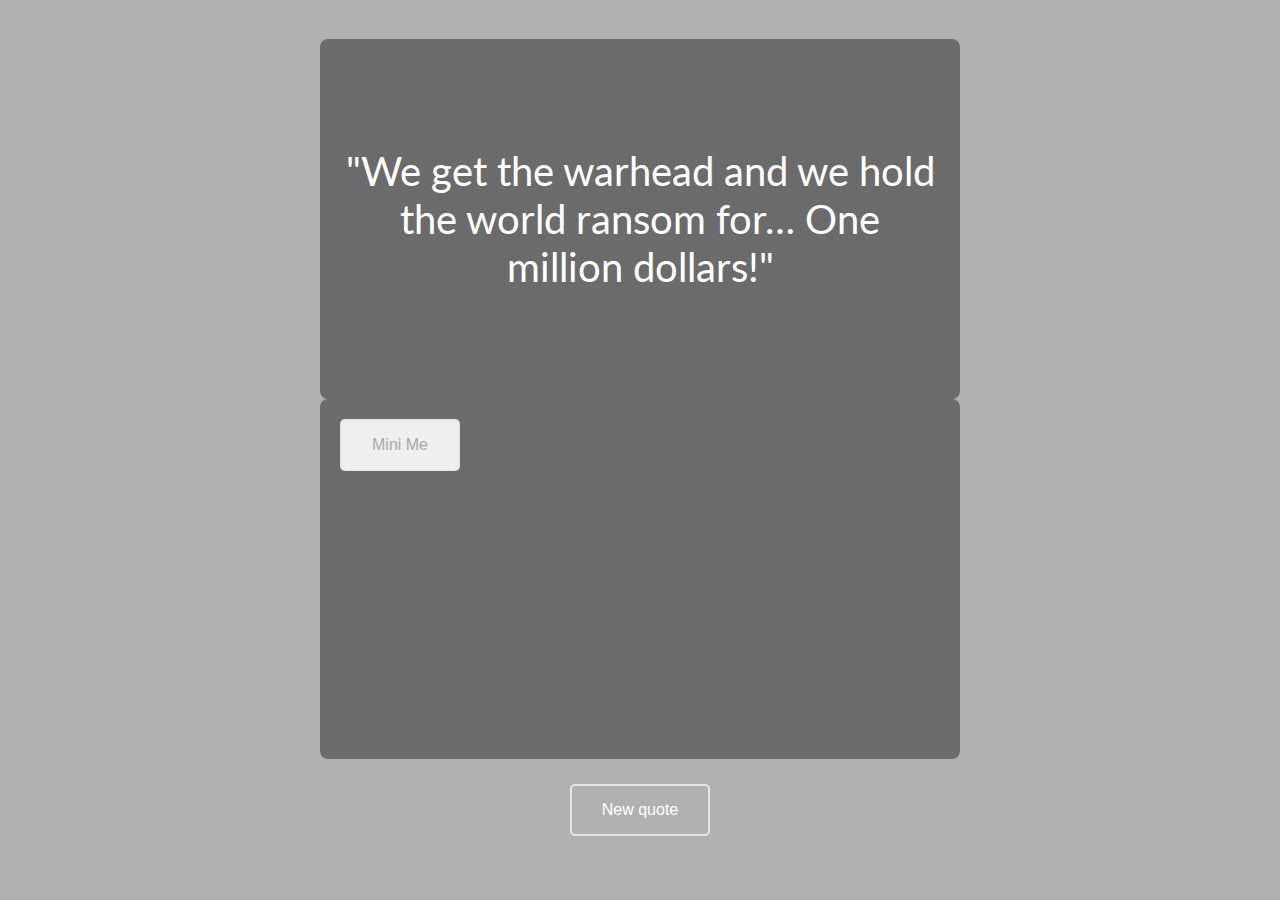
==== gamepage.html @ ead1712b "progress" ====
<!DOCTYPE html>
<html lang="en">
  <head>
    <meta charset="UTF-8" />
    <meta name="viewport" content="width=device-width, initial-scale=1.0" />
    <meta http-equiv="X-UA-Compatible" content="ie=edge" />
    <title>Who said it?</title>
    <link rel="stylesheet" href="style.css" />
  </head>
  <body>
    <div class="gamepage">
      <div class="top-container">
        <p class="insert-quote">
          <!-- "Greater good?’ I am your wife! I’m the greatest good you’re ever
          gonna get!" -->
        </p>
      </div>
      <div class="bottom-container"></div>
      <button onclick="randomQuote(quotes)" class="btn">
        New quote
      </button>
    </div>

    <script src="./data.js"></script>
    <script src="./main.js"></script>
  </body>
</html>
---- style.css ----
@import url("https://fonts.googleapis.com/css?family=Lato:400,700&display=swap");
@import url("https://fonts.googleapis.com/css?family=Cinzel:400,700&display=swap");

/* 
font-family: 'Lato', sans-serif;
font-family: 'Cinzel', serif;

*/

body {
  margin: 0;
  padding: 0;
  box-sizing: border-box;
  font-family: "Lato", sans-serif;
}

.homepage {
  background: linear-gradient(rgba(62, 60, 60, 0.4), rgba(62, 60, 60, 0.4)),
    url("https://images.unsplash.com/photo-1452451312475-5055e48f74cb?ixlib=rb-1.2.1&ixid=eyJhcHBfaWQiOjEyMDd9&auto=format&fit=crop&w=1267&q=80");
  /* background-image: url("https://images.unsplash.com/photo-1457369804613-52c61a468e7d?ixlib=rb-1.2.1&ixid=eyJhcHBfaWQiOjEyMDd9&auto=format&fit=crop&w=2250&q=80"); */
  /* background-repeat: no-repeat; */
  background-size: cover;
  width: 100vw;
  height: 100vh;
  display: flex;
  flex-direction: column;
  justify-content: center;
  align-items: center;
}

.homepage h1 {
  font-family: "Cinzel", serif;
  text-shadow: 0.2em 0.2em 0.2em rgba(0, 0, 0, 0.2);
  color: white;
  font-size: 100px;
  font-weight: 700;
  margin: 0;
}

.homepage p {
  text-align: center;
  font-size: 30px;
  color: white;
  font-family: "Lato", sans-serif;
  font-weight: 400;
  margin: 0;
}

.btn {
  border-radius: 5px;
  border: 2px solid #e7e7e7;
  color: white;
  padding: 15px 30px;
  text-align: center;
  display: inline-block;
  font-size: 16px;
  margin: 25px;
  -webkit-transition-duration: 0.4s;
  transition-duration: 0.4s;
  cursor: pointer;
  background: none;
}

.btn:hover {
  background-color: #e7e7e7;
}

.btn a:hover {
  color: darkgray;
}

.btn a {
  text-decoration: none;
  color: white;
}

.gamepage {
  background: linear-gradient(rgba(62, 60, 60, 0.4), rgba(62, 60, 60, 0.4)),
    url("https://images.unsplash.com/photo-1457369804613-52c61a468e7d?ixlib=rb-1.2.1&ixid=eyJhcHBfaWQiOjEyMDd9&auto=format&fit=crop&w=2250&q=80");
  background-size: cover;
  width: 100vw;
  height: 100vh;
  display: flex;
  flex-direction: column;
  justify-content: center;
  align-items: center;
}

.top-container {
  background-color: rgba(62, 60, 60, 0.6);
  width: 50vw;
  height: 40vh;
  border-radius: 8px;
  display: flex;
  justify-content: center;
  align-items: center;
  color: white;
}

.bottom-container {
  background-color: rgba(62, 60, 60, 0.6);
  width: 50vw;
  height: 40vh;
  border-radius: 8px;
}

.insert-quote {
  font-size: 40px;
  text-align: center;
  margin: 25px;
}

.bottom-container button {
  border-radius: 5px;
  border: 2px solid #e7e7e7;
  color: darkgrey;
  padding: 15px 30px;
  text-align: center;
  display: inline-block;
  font-size: 16px;
  margin: 20px;
  transition-duration: 0.4s;
  cursor: pointer;
}
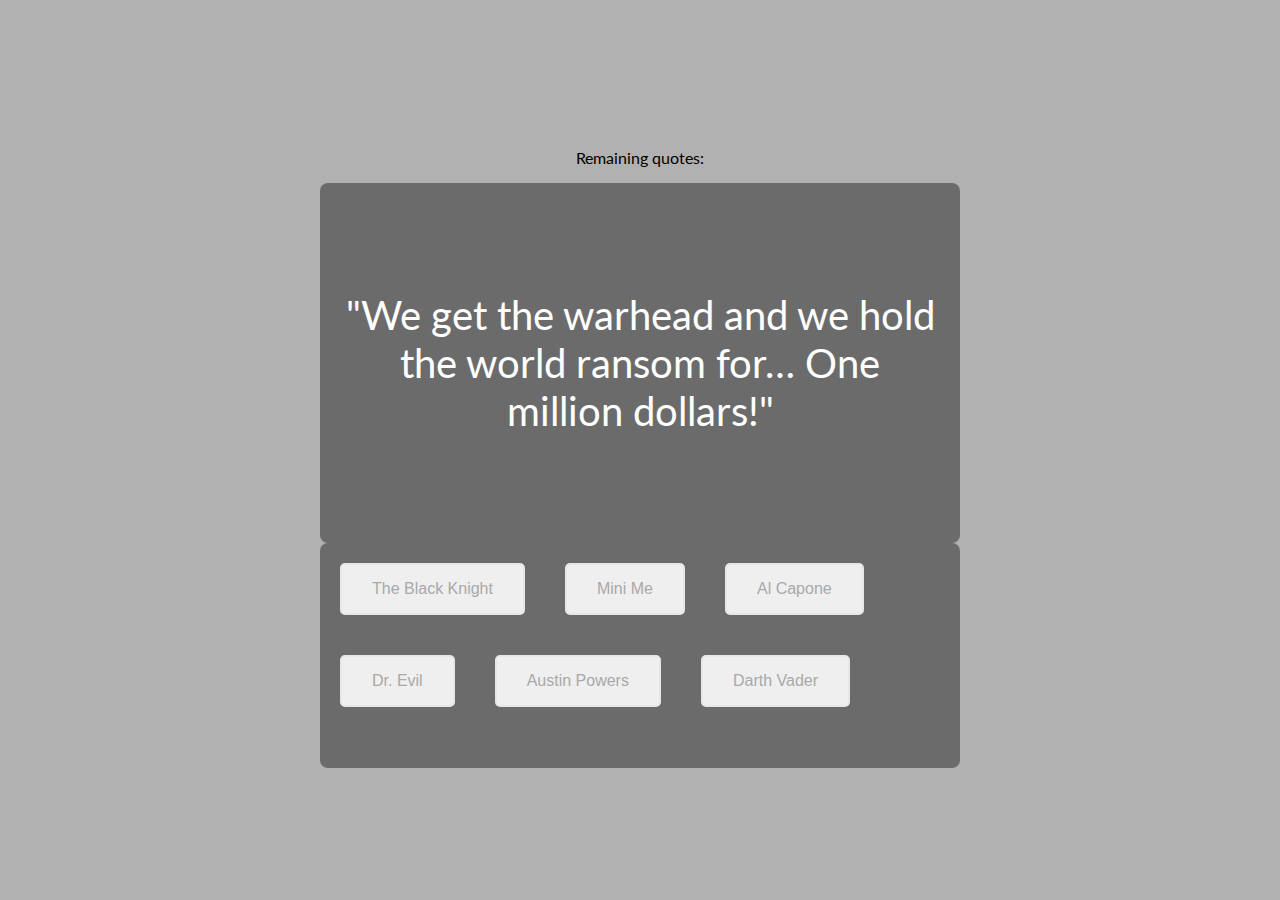
==== commit 521c9583: "added score at the end" ====
--- a/gamepage.html
+++ b/gamepage.html
@@ -9,16 +9,19 @@
   </head>
   <body>
     <div class="gamepage">
-      <div class="top-container">
-        <p class="insert-quote">
-          <!-- "Greater good?’ I am your wife! I’m the greatest good you’re ever
+      <p id="remaining">Remaining quotes:</p>
+      <div id="wrapper">
+        <div class="top-container">
+          <p class="insert-quote">
+            <!-- "Greater good?’ I am your wife! I’m the greatest good you’re ever
           gonna get!" -->
-        </p>
+          </p>
+        </div>
+        <div class="bottom-container"></div>
+        <!-- <button onclick="randomQuote(quotes)" class="btn">
+        New quote
+      </button> -->
       </div>
-      <div class="bottom-container"></div>
-      <button onclick="randomQuote(quotes)" class="btn">
-        New quote
-      </button>
     </div>
 
     <script src="./data.js"></script>
--- a/style.css
+++ b/style.css
@@ -100,7 +100,7 @@
 .bottom-container {
   background-color: rgba(62, 60, 60, 0.6);
   width: 50vw;
-  height: 40vh;
+  height: 25vh;
   border-radius: 8px;
 }
 
@@ -122,3 +122,27 @@
   transition-duration: 0.4s;
   cursor: pointer;
 }
+
+.bottom-container button:hover {
+  background-color: lightgoldenrodyellow;
+}
+
+.wrapper {
+  background-color: rgba(62, 60, 60, 0.6);
+  width: 50vw;
+  height: 40vh;
+  border-radius: 8px;
+  display: flex;
+  justify-content: center;
+  align-items: center;
+  color: white;
+}
+
+.wrapper p {
+  text-align: center;
+  font-size: 30px;
+  color: white;
+  font-family: "Lato", sans-serif;
+  font-weight: 400;
+  margin: 0;
+}
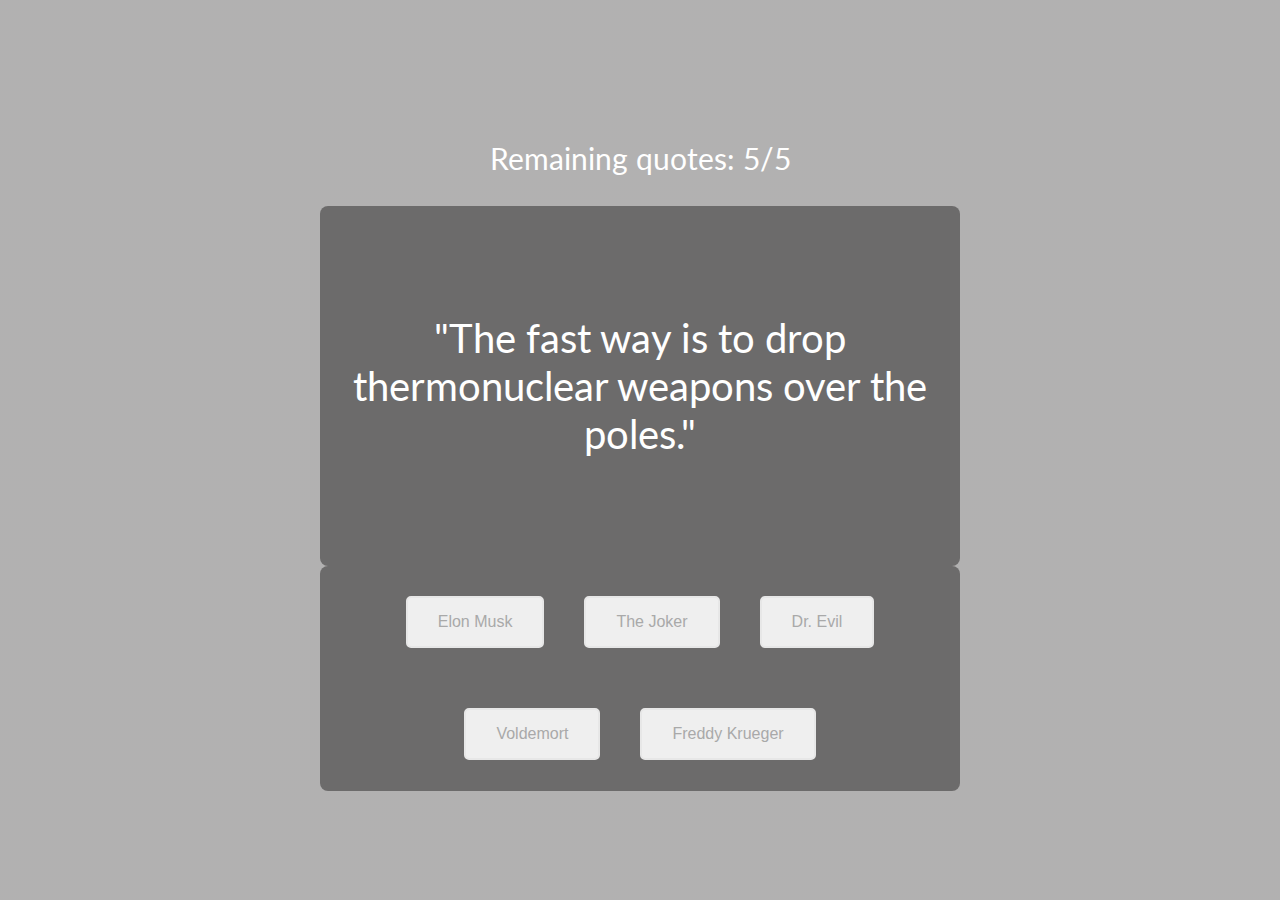
==== commit d7445343: "update" ====
--- a/gamepage.html
+++ b/gamepage.html
@@ -9,7 +9,8 @@
   </head>
   <body>
     <div class="gamepage">
-      <p id="remaining">Remaining quotes:</p>
+      <div id="remaining-quotes"><p>Remaining quotes: 5/5</p></div>
+
       <div id="wrapper">
         <div class="top-container">
           <p class="insert-quote">
--- a/style.css
+++ b/style.css
@@ -4,7 +4,6 @@
 /* 
 font-family: 'Lato', sans-serif;
 font-family: 'Cinzel', serif;
-
 */
 
 body {
@@ -102,6 +101,10 @@
   width: 50vw;
   height: 25vh;
   border-radius: 8px;
+  display: flex;
+  justify-content: center;
+  align-items: center;
+  flex-wrap: wrap;
 }
 
 .insert-quote {
@@ -146,3 +149,12 @@
   font-weight: 400;
   margin: 0;
 }
+
+#remaining-quotes p {
+  text-align: center;
+  font-size: 30px;
+  color: white;
+  font-family: "Lato", sans-serif;
+  font-weight: 400;
+  margin: ;
+}
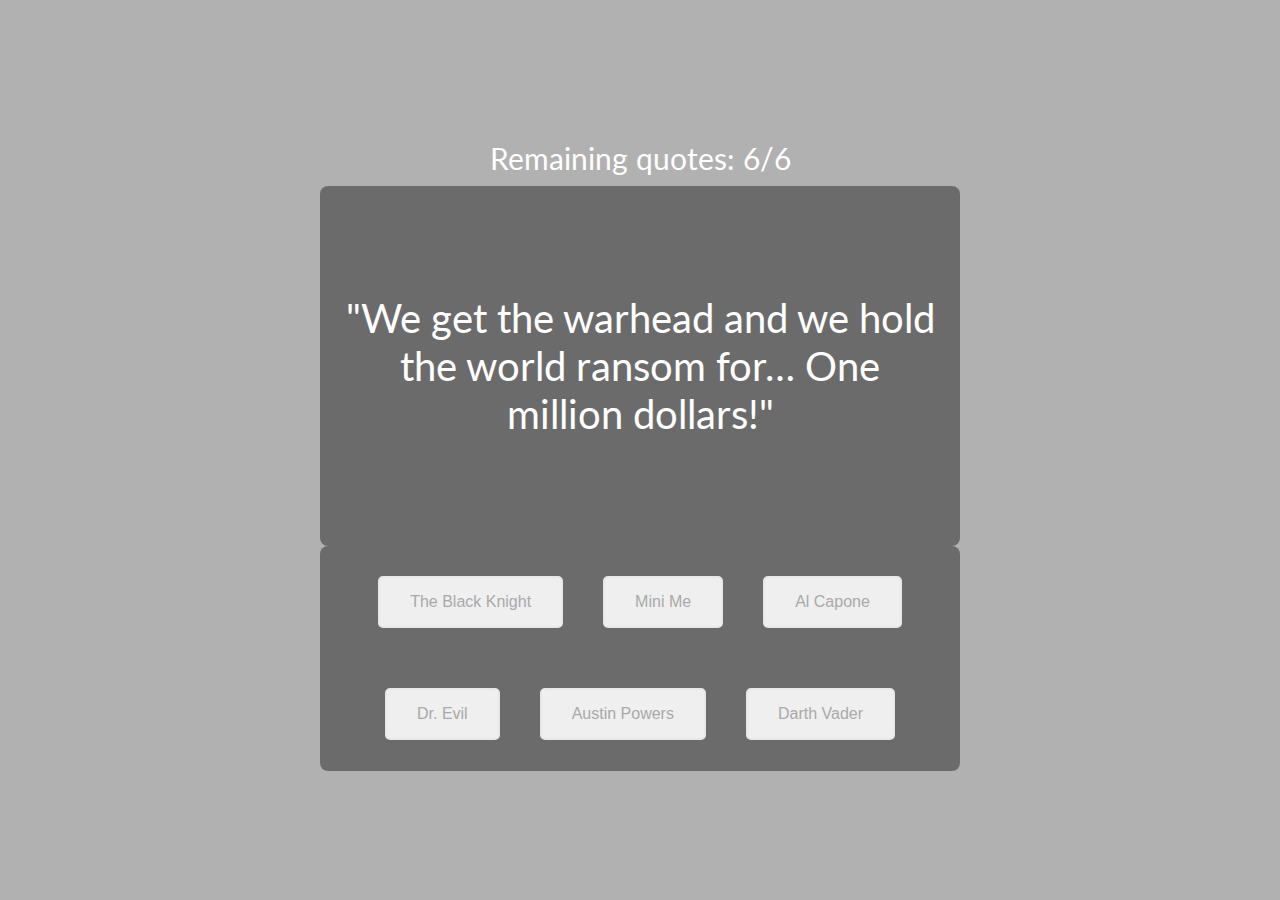
==== commit 68ad063e: "added gifs when showing the score at the end" ====
--- a/gamepage.html
+++ b/gamepage.html
@@ -9,9 +9,9 @@
   </head>
   <body>
     <div class="gamepage">
-      <div id="remaining-quotes"><p>Remaining quotes: 5/5</p></div>
+      <div id="remaining-quotes"><p>Remaining quotes: 6/6</p></div>
 
-      <div id="wrapper">
+      <div id="scoreboard">
         <div class="top-container">
           <p class="insert-quote">
             <!-- "Greater good?’ I am your wife! I’m the greatest good you’re ever
@@ -25,7 +25,6 @@
       </div>
     </div>
 
-    <script src="./data.js"></script>
     <script src="./main.js"></script>
   </body>
 </html>
--- a/style.css
+++ b/style.css
@@ -139,6 +139,7 @@
   justify-content: center;
   align-items: center;
   color: white;
+  flex-wrap: wrap;
 }
 
 .wrapper p {
@@ -148,6 +149,7 @@
   font-family: "Lato", sans-serif;
   font-weight: 400;
   margin: 0;
+  padding-top: 50px;
 }
 
 #remaining-quotes p {
@@ -156,5 +158,11 @@
   color: white;
   font-family: "Lato", sans-serif;
   font-weight: 400;
-  margin: ;
+  margin: 10px;
 }
+
+img {
+  width: 350px;
+  height: 200px;
+  margin: 0;
+}
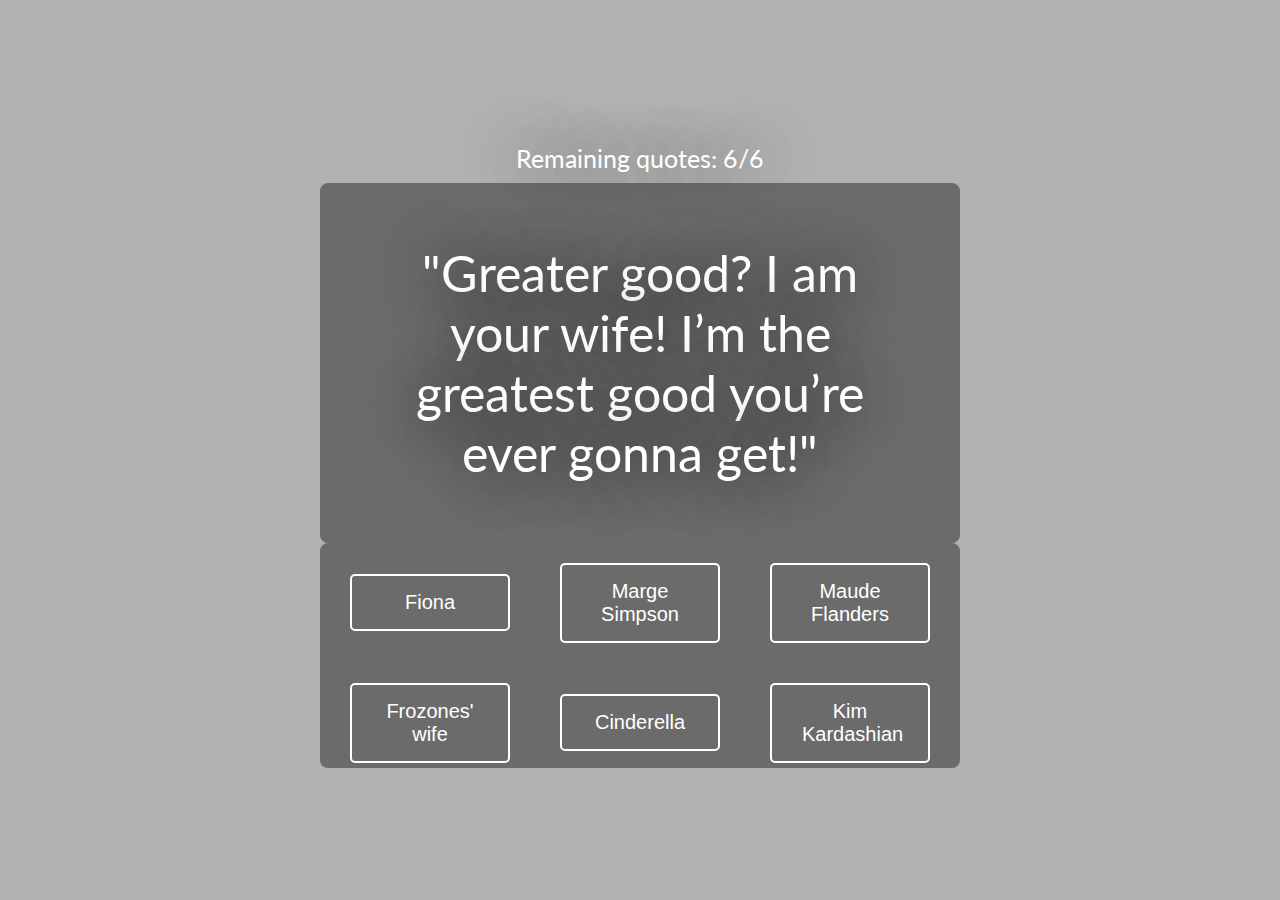
==== commit 80019f43: "some style changes" ====
--- a/gamepage.html
+++ b/gamepage.html
@@ -9,7 +9,7 @@
   </head>
   <body>
     <div class="gamepage">
-      <div id="remaining-quotes"><p>Remaining quotes: 6/6</p></div>
+      <div id="remaining-quotes"><p></p></div>
 
       <div id="scoreboard">
         <div class="top-container">
@@ -23,6 +23,7 @@
         New quote
       </button> -->
       </div>
+      <div id="wrong-answers"></div>
     </div>
 
     <script src="./main.js"></script>
--- a/style.css
+++ b/style.css
@@ -16,8 +16,6 @@
 .homepage {
   background: linear-gradient(rgba(62, 60, 60, 0.4), rgba(62, 60, 60, 0.4)),
     url("https://images.unsplash.com/photo-1452451312475-5055e48f74cb?ixlib=rb-1.2.1&ixid=eyJhcHBfaWQiOjEyMDd9&auto=format&fit=crop&w=1267&q=80");
-  /* background-image: url("https://images.unsplash.com/photo-1457369804613-52c61a468e7d?ixlib=rb-1.2.1&ixid=eyJhcHBfaWQiOjEyMDd9&auto=format&fit=crop&w=2250&q=80"); */
-  /* background-repeat: no-repeat; */
   background-size: cover;
   width: 100vw;
   height: 100vh;
@@ -29,7 +27,7 @@
 
 .homepage h1 {
   font-family: "Cinzel", serif;
-  text-shadow: 0.2em 0.2em 0.2em rgba(0, 0, 0, 0.2);
+  text-shadow: 0.5px 0.5px 60px black;
   color: white;
   font-size: 100px;
   font-weight: 700;
@@ -47,17 +45,18 @@
 
 .btn {
   border-radius: 5px;
-  border: 2px solid #e7e7e7;
+  border: 2px solid white;
   color: white;
   padding: 15px 30px;
   text-align: center;
   display: inline-block;
-  font-size: 16px;
+  font-size: 20px;
   margin: 25px;
   -webkit-transition-duration: 0.4s;
   transition-duration: 0.4s;
   cursor: pointer;
   background: none;
+  width: 200px;
 }
 
 .btn:hover {
@@ -71,6 +70,27 @@
 .btn a {
   text-decoration: none;
   color: white;
+}
+
+.answer-btn {
+  border-radius: 5px;
+  border: 2px solid white;
+  color: white;
+  padding: 15px 30px;
+  text-align: center;
+  display: inline-block;
+  font-size: 20px;
+  margin: 20px;
+  -webkit-transition-duration: 0.4s;
+  transition-duration: 0.4s;
+  cursor: pointer;
+  background: none;
+  width: 25%;
+}
+
+.answer-btn:hover {
+  background-color: darkgoldenrod;
+  color: lightgoldenrodyellow;
 }
 
 .gamepage {
@@ -102,44 +122,31 @@
   height: 25vh;
   border-radius: 8px;
   display: flex;
-  justify-content: center;
+  justify-content: space-evenly;
   align-items: center;
   flex-wrap: wrap;
 }
 
 .insert-quote {
-  font-size: 40px;
+  font-size: 50px;
   text-align: center;
   margin: 25px;
-}
-
-.bottom-container button {
-  border-radius: 5px;
-  border: 2px solid #e7e7e7;
-  color: darkgrey;
-  padding: 15px 30px;
-  text-align: center;
-  display: inline-block;
-  font-size: 16px;
-  margin: 20px;
-  transition-duration: 0.4s;
-  cursor: pointer;
-}
-
-.bottom-container button:hover {
-  background-color: lightgoldenrodyellow;
+  width: 80%;
+  /* font-family: "Cinzel", serif; */
+  text-shadow: 0.5px 0.5px 60px black;
 }
 
 .wrapper {
   background-color: rgba(62, 60, 60, 0.6);
   width: 50vw;
-  height: 40vh;
+  height: 50vh;
   border-radius: 8px;
   display: flex;
   justify-content: center;
   align-items: center;
   color: white;
   flex-wrap: wrap;
+  overflow-y: scroll;
 }
 
 .wrapper p {
@@ -152,17 +159,82 @@
   padding-top: 50px;
 }
 
+.wrapper h2 {
+  text-align: center;
+  font-size: 35px;
+  color: rgb(184, 184, 120);
+  font-family: "Cinzel", serif;
+  font-weight: 700;
+  width: 80%;
+  margin: 0;
+  padding: 30px 0;
+}
+
 #remaining-quotes p {
   text-align: center;
-  font-size: 30px;
-  color: white;
-  font-family: "Lato", sans-serif;
+  font-size: 25px;
+  color: white;
+  font-family: "Lato", sans-serif;
+  /* font-family: "Cinzel", serif; */
   font-weight: 400;
   margin: 10px;
+  text-shadow: 1px 1px 60px black;
 }
 
 img {
   width: 350px;
   height: 200px;
-  margin: 0;
-}
+  margin: 25px 150px;
+}
+
+#wrong-answers p {
+  text-align: center;
+  font-size: 30px;
+  color: white;
+  font-family: "Lato", sans-serif;
+  font-weight: 400;
+  margin: 0;
+}
+
+.wrong-btn {
+  border-radius: 5px;
+  border: 2px solid white;
+  color: white;
+  padding: 15px 30px;
+  text-align: center;
+  display: inline-block;
+  font-size: 20px;
+  margin: 25px;
+  -webkit-transition-duration: 0.4s;
+  transition-duration: 0.4s;
+  cursor: pointer;
+  background: none;
+  width: 200px;
+}
+
+.wrong-btn:hover {
+  background-color: lightcoral;
+}
+
+.try-again-btn:hover {
+  background-color: lightgreen;
+}
+
+.wrapper th {
+  text-align: center;
+  font-size: 30px;
+  color: lightgoldenrodyellow;
+  font-family: "Cinzel", serif;
+  font-weight: 400;
+  margin: 0;
+}
+
+.wrapper td {
+  text-align: center;
+  font-size: 25px;
+  color: white;
+  font-family: "Lato", sans-serif;
+  font-weight: 400;
+  padding: 20px 80px;
+  width: 60%;
+}
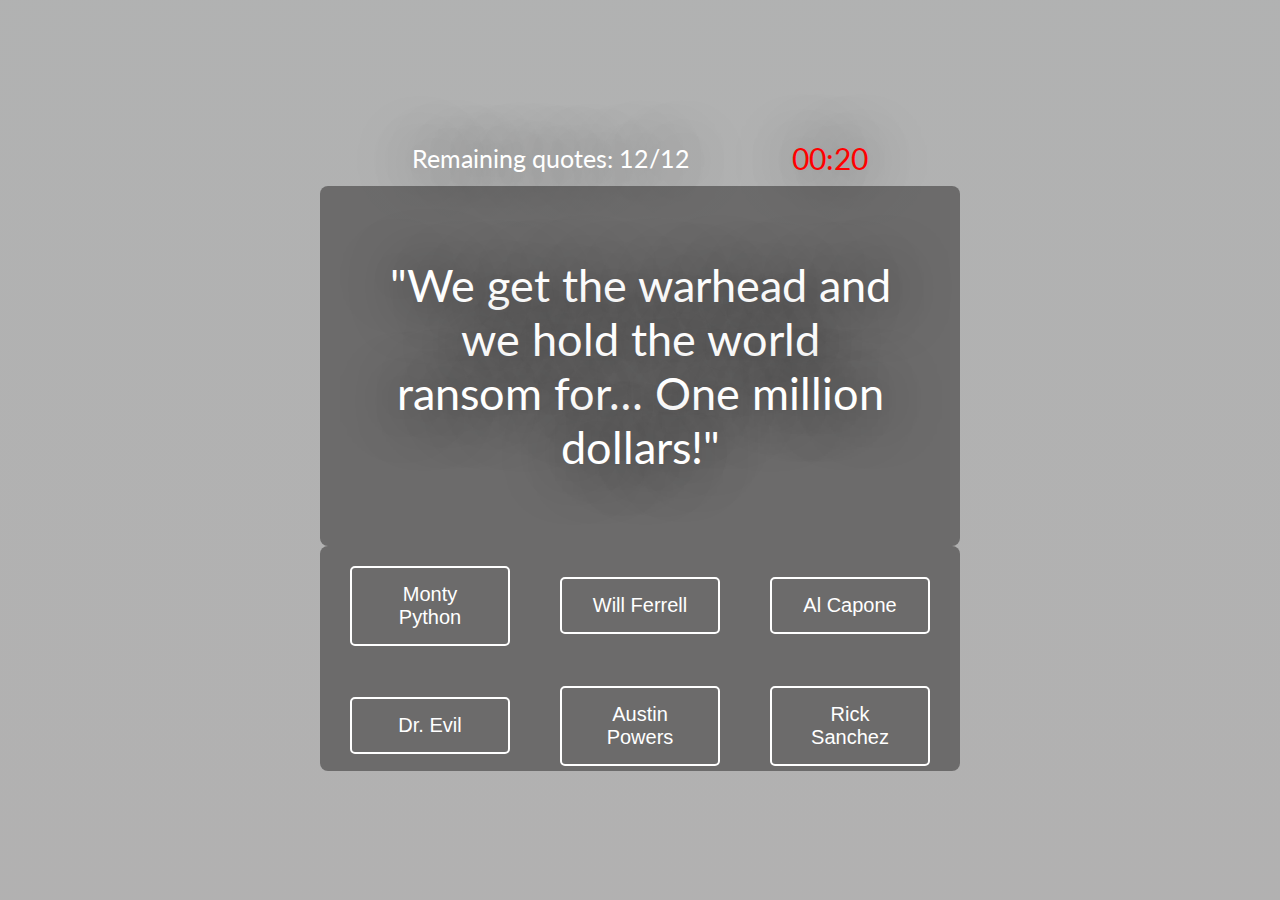
==== commit db84a1ac: "added a timer" ====
--- a/gamepage.html
+++ b/gamepage.html
@@ -9,7 +9,12 @@
   </head>
   <body>
     <div class="gamepage">
-      <div id="remaining-quotes"><p></p></div>
+      <div class="upper-wrapper">
+        <div id="remaining-quotes"></div>
+        <div>
+          <p><span id="time">00:20</span></p>
+        </div>
+      </div>
 
       <div id="scoreboard">
         <div class="top-container">
--- a/style.css
+++ b/style.css
@@ -94,7 +94,7 @@
 }
 
 .gamepage {
-  background: linear-gradient(rgba(62, 60, 60, 0.4), rgba(62, 60, 60, 0.4)),
+  background: linear-gradient(rgba(60, 62, 62, 0.4), rgba(62, 60, 60, 0.4)),
     url("https://images.unsplash.com/photo-1457369804613-52c61a468e7d?ixlib=rb-1.2.1&ixid=eyJhcHBfaWQiOjEyMDd9&auto=format&fit=crop&w=2250&q=80");
   background-size: cover;
   width: 100vw;
@@ -128,7 +128,7 @@
 }
 
 .insert-quote {
-  font-size: 50px;
+  font-size: 45px;
   text-align: center;
   margin: 25px;
   width: 80%;
@@ -162,7 +162,8 @@
 .wrapper h2 {
   text-align: center;
   font-size: 35px;
-  color: rgb(184, 184, 120);
+  color: rgb(245, 121, 83);
+  text-shadow: 1px 1px 60px black;
   font-family: "Cinzel", serif;
   font-weight: 700;
   width: 80%;
@@ -223,7 +224,7 @@
 .wrapper th {
   text-align: center;
   font-size: 30px;
-  color: lightgoldenrodyellow;
+  color: rgb(215, 255, 136);
   font-family: "Cinzel", serif;
   font-weight: 400;
   margin: 0;
@@ -238,3 +239,28 @@
   padding: 20px 80px;
   width: 60%;
 }
+
+.wrapper table {
+  margin: 40px;
+}
+
+.upper-wrapper {
+  width: 50vw;
+  display: flex;
+  justify-content: space-evenly;
+  align-items: center;
+}
+
+.upper-wrapper p {
+  font-size: 25px;
+  color: rgb(255, 0, 0);
+  font-family: "Lato", sans-serif;
+  /* font-family: "Cinzel", serif; */
+  font-weight: 400;
+  margin: 10px;
+  text-shadow: 1px 1px 60px black;
+}
+
+.upper-wrapper span {
+  font-size: 30px;
+}
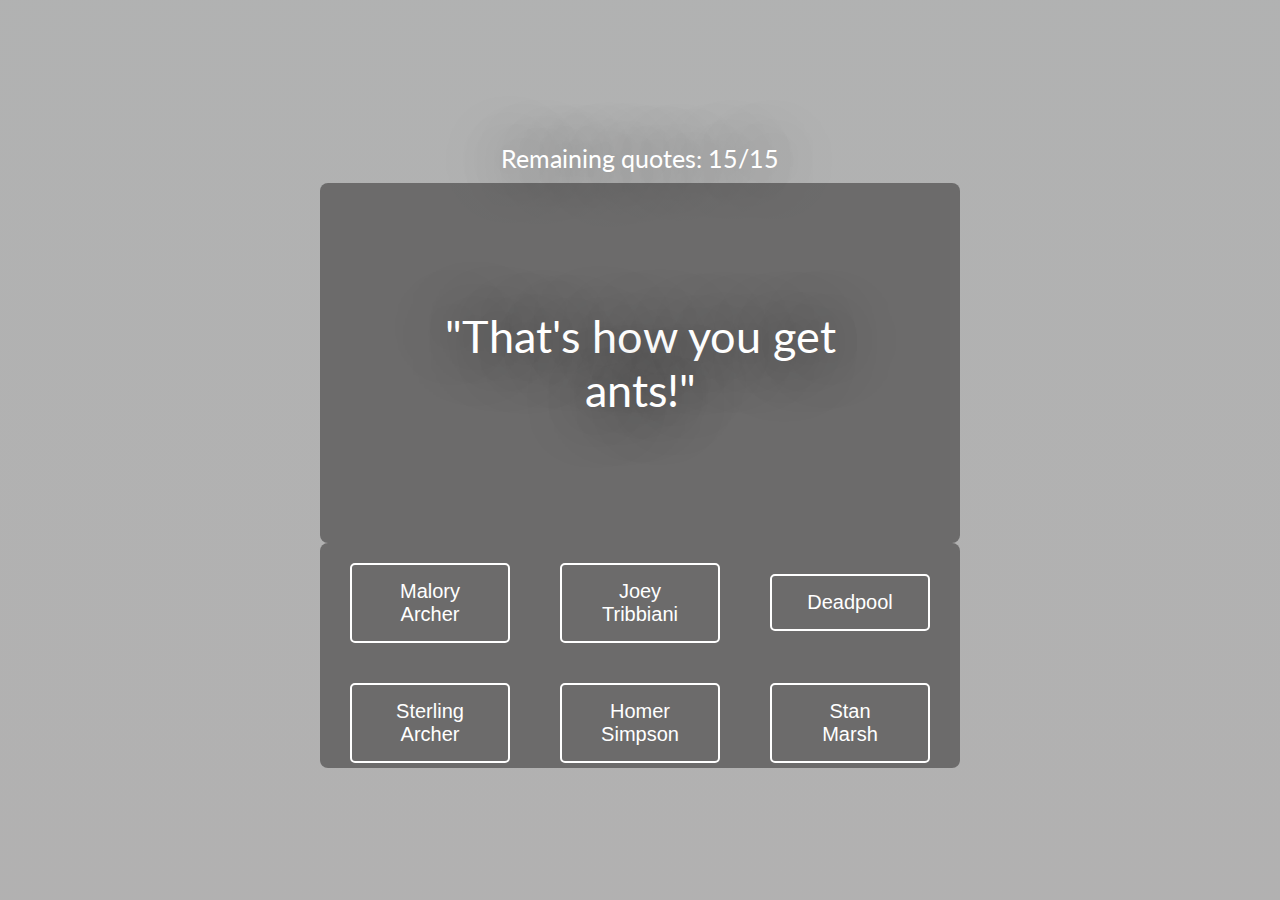
==== commit b1ed15ff: "minor changes, deleted timer" ====
--- a/gamepage.html
+++ b/gamepage.html
@@ -11,22 +11,13 @@
     <div class="gamepage">
       <div class="upper-wrapper">
         <div id="remaining-quotes"></div>
-        <div>
-          <p><span id="time">00:20</span></p>
-        </div>
       </div>
 
       <div id="scoreboard">
         <div class="top-container">
-          <p class="insert-quote">
-            <!-- "Greater good?’ I am your wife! I’m the greatest good you’re ever
-          gonna get!" -->
-          </p>
+          <p class="insert-quote"></p>
         </div>
         <div class="bottom-container"></div>
-        <!-- <button onclick="randomQuote(quotes)" class="btn">
-        New quote
-      </button> -->
       </div>
       <div id="wrong-answers"></div>
     </div>
--- a/style.css
+++ b/style.css
@@ -92,7 +92,6 @@
   background-color: darkgoldenrod;
   color: lightgoldenrodyellow;
 }
-
 .gamepage {
   background: linear-gradient(rgba(60, 62, 62, 0.4), rgba(62, 60, 60, 0.4)),
     url("https://images.unsplash.com/photo-1457369804613-52c61a468e7d?ixlib=rb-1.2.1&ixid=eyJhcHBfaWQiOjEyMDd9&auto=format&fit=crop&w=2250&q=80");
@@ -132,7 +131,6 @@
   text-align: center;
   margin: 25px;
   width: 80%;
-  /* font-family: "Cinzel", serif; */
   text-shadow: 0.5px 0.5px 60px black;
 }
 
@@ -176,7 +174,6 @@
   font-size: 25px;
   color: white;
   font-family: "Lato", sans-serif;
-  /* font-family: "Cinzel", serif; */
   font-weight: 400;
   margin: 10px;
   text-shadow: 1px 1px 60px black;
@@ -255,7 +252,6 @@
   font-size: 25px;
   color: rgb(255, 0, 0);
   font-family: "Lato", sans-serif;
-  /* font-family: "Cinzel", serif; */
   font-weight: 400;
   margin: 10px;
   text-shadow: 1px 1px 60px black;
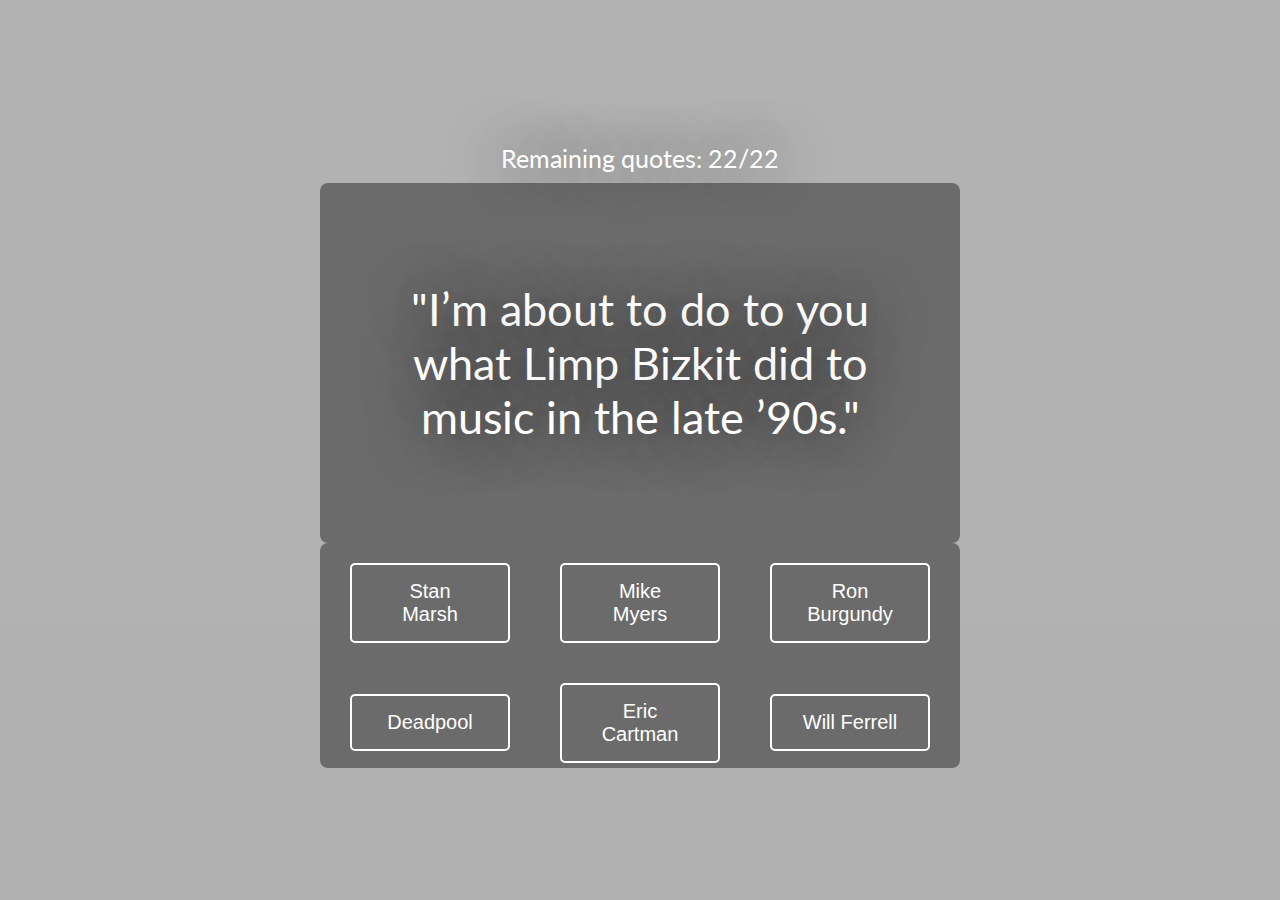
==== commit 67c2bbe3: "created a second js file for all the quotes/data" ====
--- a/gamepage.html
+++ b/gamepage.html
@@ -22,6 +22,7 @@
       <div id="wrong-answers"></div>
     </div>
 
+    <script src="./data.js"></script>
     <script src="./main.js"></script>
   </body>
 </html>
